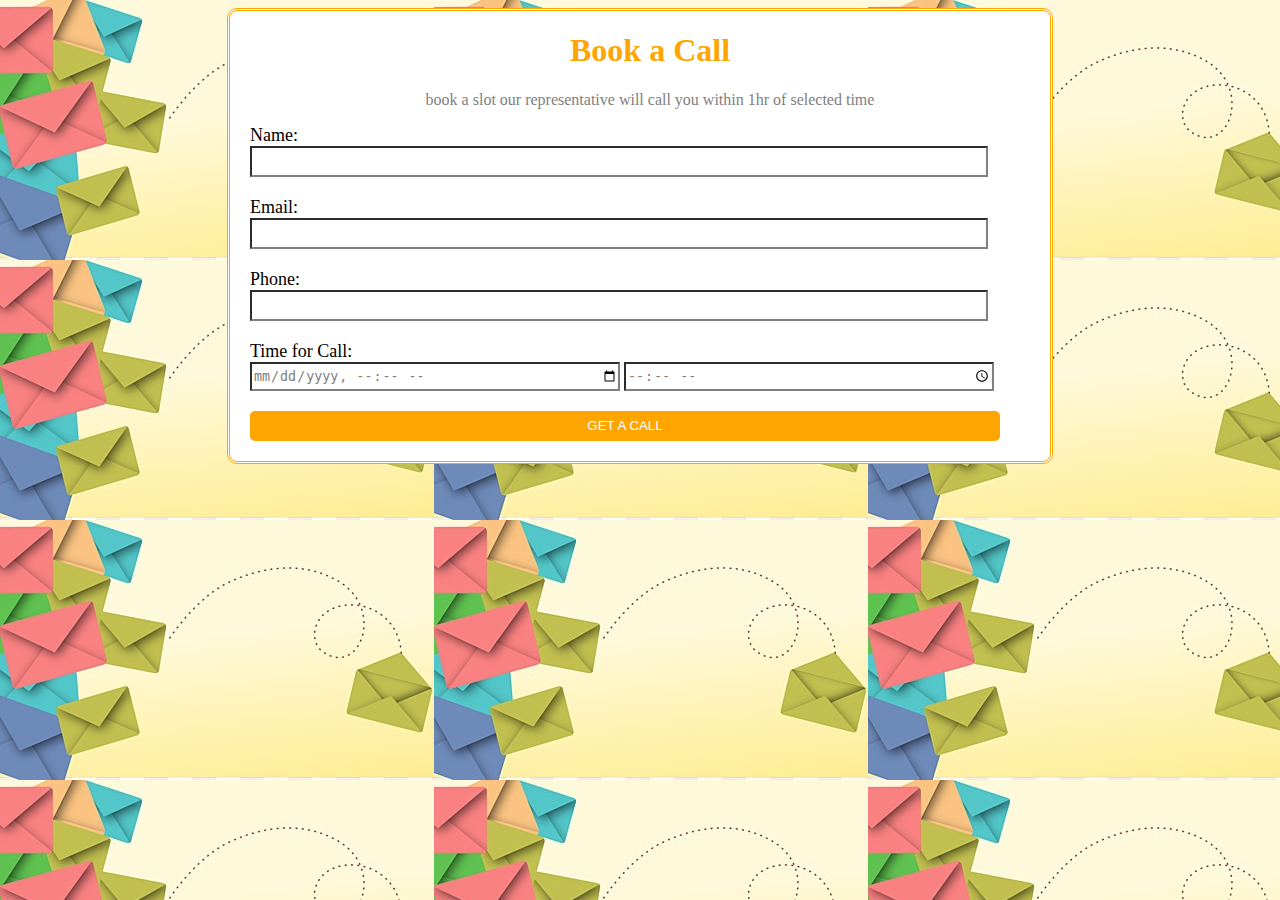
==== form/index.html @ 71e38ac4 "Add files via upload" ====
<!DOCTYPE html>
<html lang="en">
  <head>
    <meta charset="UTF-8" />
    <meta name="viewport" content="width=device-width, initial-scale=1.0" />
    <title>Form</title>
    <link rel="stylesheet" href="index.css" />
  </head>
  <body>
    <div>
      <h1>Book a Call</h1>
      <p>book a slot our representative will call you within 1hr of selected time</p>
      <form >
        <label>Name:</label>
        <br />
        <input id="name" class="input" type="text"  name="name" />
        <br />
        <label>Email:</label>
        <br />
        <input id="email" class="input" type="email" name="email" value=""/>
        <br />
        <label>Phone:</label>
        <br />
        <input id="phone" class="input" type="tel" name="phone" value=""/>
        <br />
        <label>Time for Call:</label>
        <br />
        <input id="datetime" class="date-input" type="datetime-local" value=""/>
        <input id="time" class="date-input" type="time" value=""/>
        <br />
        <button id="btn" name="data" type="button" onclick="submitForm()">GET A CALL</button>
      </form>
    </div>
    <script src="index.js"></script>
  </body>
</html>
---- form/index.css ----
div{
    background-color: white;
    width: 800px;
    padding-bottom: 20px;
    padding-left: 20px;
    border-style: double;
    border-radius: 10px;
    border-color: orange;
;
}
body{
    background-image: url(ab.jpeg);
    justify-content: center;
    display: flex;
}
.input{
    margin-bottom: 20px;
    height: 25px;
    width: 730px;
    border-color: gray;
}
h1{
    justify-content: center;
    display: flex;
    color: orange;
}
p{
    justify-content: center;
    display: flex;
    color: gray;
}
label{
    font-size: large;
}
#btn{
    background-color: orange;
    color: white;
    height: 30px;
    width: 750px;
    border-style: none;
    border-radius: 5px;
}
.date-input{
    width: 365px;
    height: 25px;
    margin-bottom: 20px;
    border-color: gray;
    color: gray;
}
label{
    margin-bottom: 8px;
}
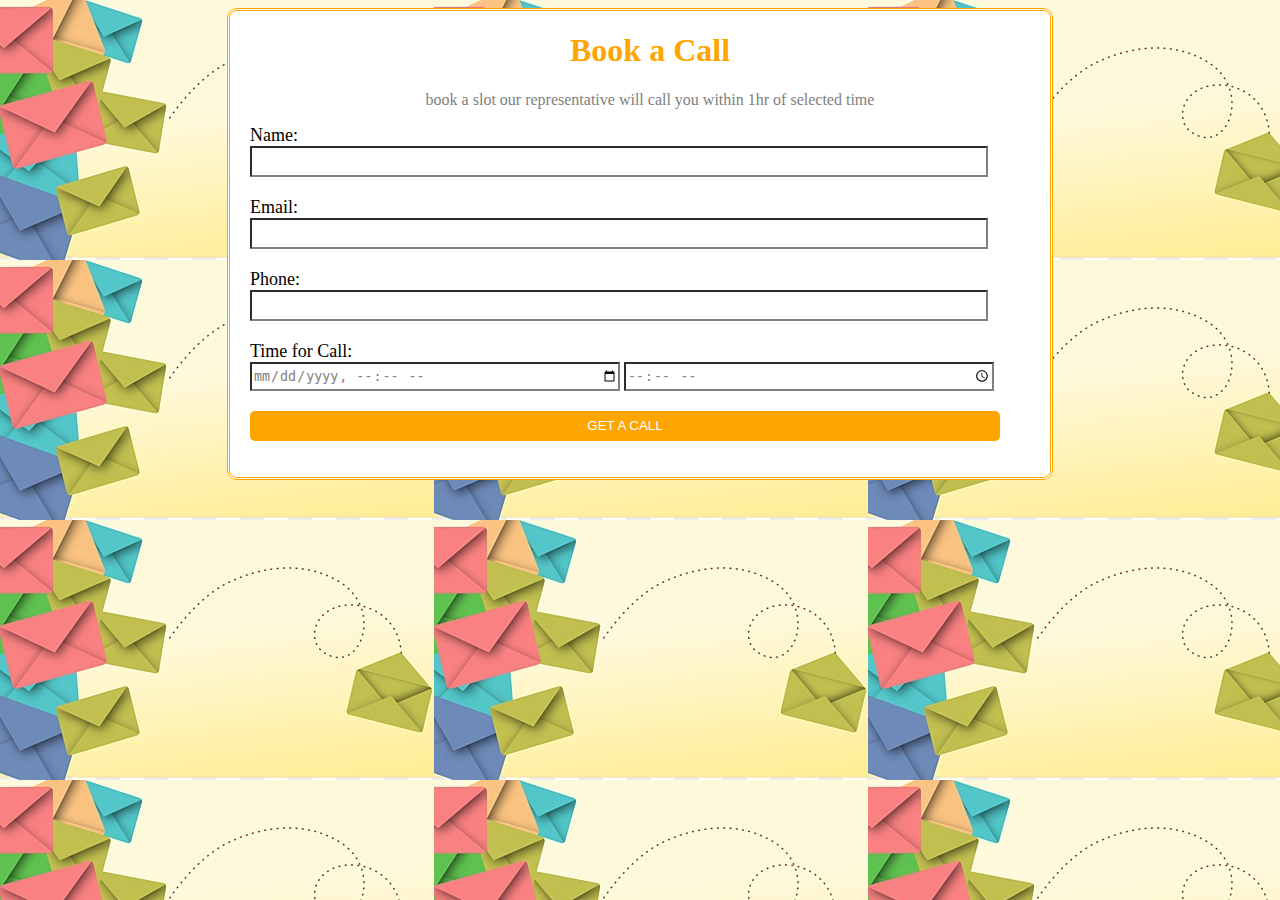
==== commit f9b7440e: "delete feature in appointment entry list" ====
--- a/form/index.html
+++ b/form/index.html
@@ -13,15 +13,15 @@
       <form >
         <label>Name:</label>
         <br />
-        <input id="name" class="input" type="text"  name="name" />
+        <input id="name" class="input" type="text"  name="name" required />
         <br />
         <label>Email:</label>
         <br />
-        <input id="email" class="input" type="email" name="email" value=""/>
+        <input id="email" class="input" type="email" name="email" value="" required/>
         <br />
         <label>Phone:</label>
         <br />
-        <input id="phone" class="input" type="tel" name="phone" value=""/>
+        <input id="phone" class="input" type="tel" name="phone" value="" required/>
         <br />
         <label>Time for Call:</label>
         <br />
@@ -29,6 +29,7 @@
         <input id="time" class="date-input" type="time" value=""/>
         <br />
         <button id="btn" name="data" type="button" onclick="submitForm()">GET A CALL</button>
+        <ul id="container"></ul>
       </form>
     </div>
     <script src="index.js"></script>
--- a/form/index.css
+++ b/form/index.css
@@ -49,4 +49,13 @@
 }
 label{
     margin-bottom: 8px;
+}
+#container{
+    list-style: none;
+}
+.li-tag{
+    display: flex;
+    font-weight: bold;
+    width: 700px;
+    justify-content: space-between;
 }